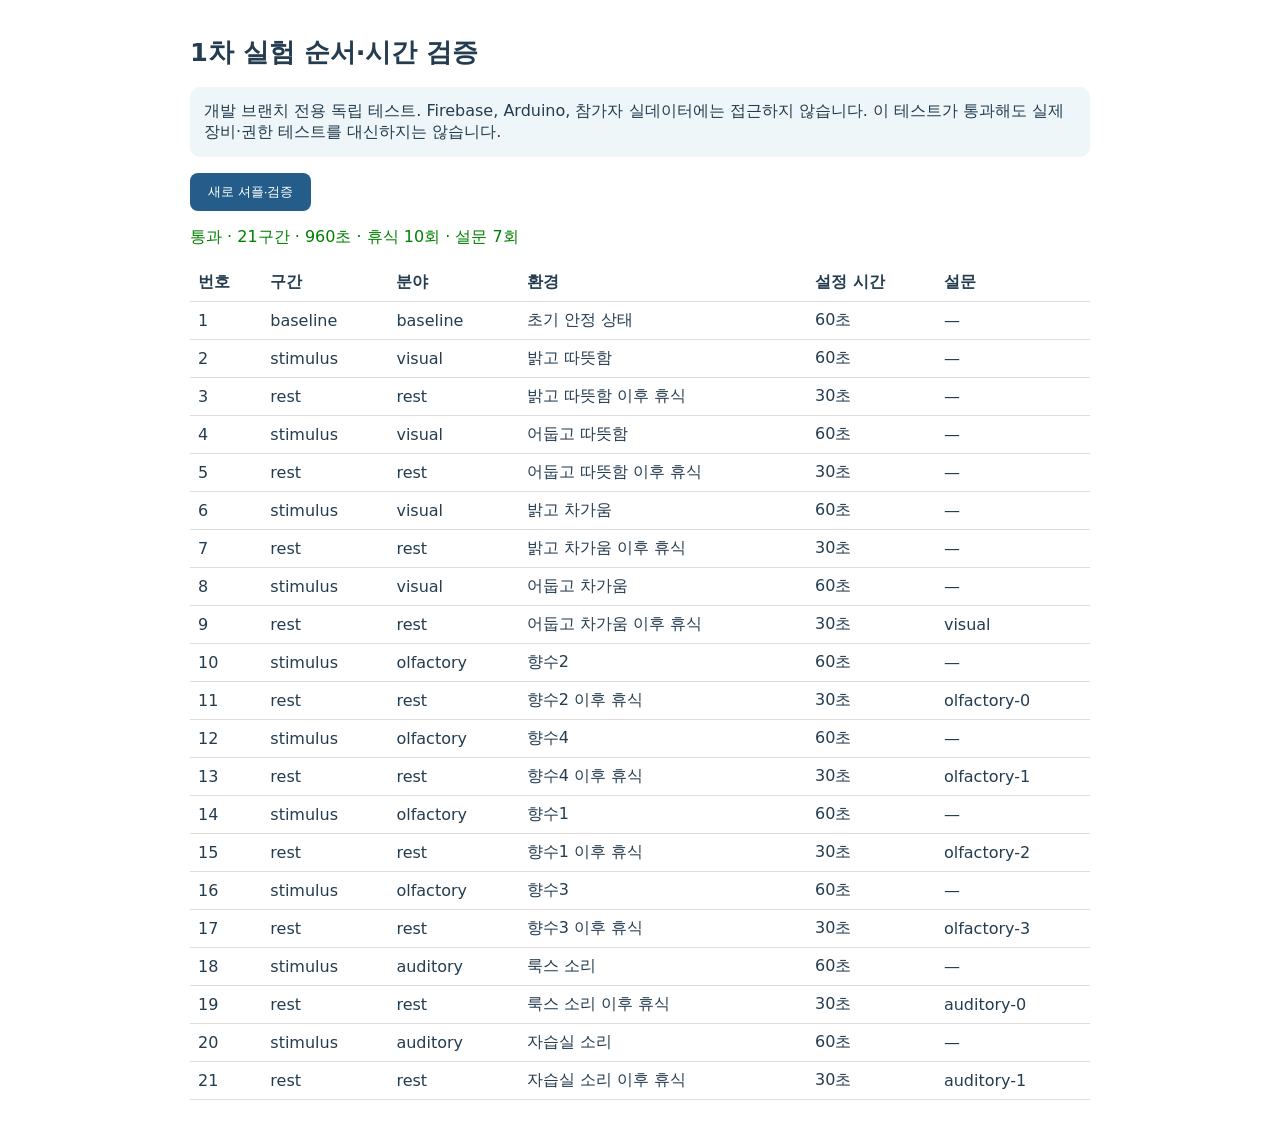
==== v2-protocol-smoketest.html @ 26f232e0 "Add offline protocol smoke test page without Firebase or participant data access" ====
<!doctype html><html lang="ko"><head><meta charset="utf-8"><meta name="viewport" content="width=device-width, initial-scale=1"><title>유리프 v2 프로토콜 검증 (서버 연결 없음)</title><style>body{font-family:system-ui,sans-serif;margin:35px auto;padding:0 18px;max-width:900px;color:#243c50}h1{font-size:1.6rem}.note{background:#eff6f9;padding:14px;border-radius:10px}table{border-collapse:collapse;width:100%}td,th{border-bottom:1px solid #ddd;padding:8px;text-align:left}button{padding:10px 18px;background:#245d89;color:#fff;border:0;border-radius:8px;cursor:pointer}.ok{color:green}.bad{color:#ad271a}</style><script src="./experiment-v2-protocol.js"></script></head><body><h1>1차 실험 순서·시간 검증</h1><p class="note">개발 브랜치 전용 독립 테스트. Firebase, Arduino, 참가자 실데이터에는 접근하지 않습니다. 이 테스트가 통과해도 실제 장비·권한 테스트를 대신하지는 않습니다.</p><button id="run">새로 셔플·검증</button><p id="result" aria-live="polite"></p><table><thead><tr><th>번호</th><th>구간</th><th>분야</th><th>환경</th><th>설정 시간</th><th>설문</th></tr></thead><tbody id="list"></tbody></table><script>const names={visual:['어둡고 차가움','밝고 차가움','어둡고 따뜻함','밝고 따뜻함'],olfactory:['향수1','향수2','향수3','향수4'],auditory:['룩스 소리','자습실 소리']};document.querySelector('#run').onclick=()=>{try{const input={};for(const [type,n] of yurifV2Protocol.CATEGORIES)input[type]=names[type].map((name,i)=>({id:type+i,name}));const order=yurifV2Protocol.shuffledOrder(input),steps=yurifV2Protocol.makeSegments(order),duration=steps.reduce((a,x)=>a+x.duration,0),rests=steps.filter(x=>x.kind==='rest').length,surveys=steps.filter(x=>x.surveyAfter).length;const ok=steps.length===21&&duration===960&&rests===10&&surveys===7&&steps.at(-1).id==='rest-9';document.querySelector('#result').className=ok?'ok':'bad';document.querySelector('#result').textContent=(ok?'통과':'실패')+' · '+steps.length+'구간 · '+duration+'초 · 휴식 '+rests+'회 · 설문 '+surveys+'회';document.querySelector('#list').innerHTML=steps.map((s,i)=>'<tr><td>'+(i+1)+'</td><td>'+s.kind+'</td><td>'+s.type+'</td><td>'+s.name+'</td><td>'+s.duration+'초</td><td>'+(s.surveyAfter||'—')+'</td></tr>').join('')}catch(e){document.querySelector('#result').textContent='오류: '+e.message}};document.querySelector('#run').click();</script></body></html>
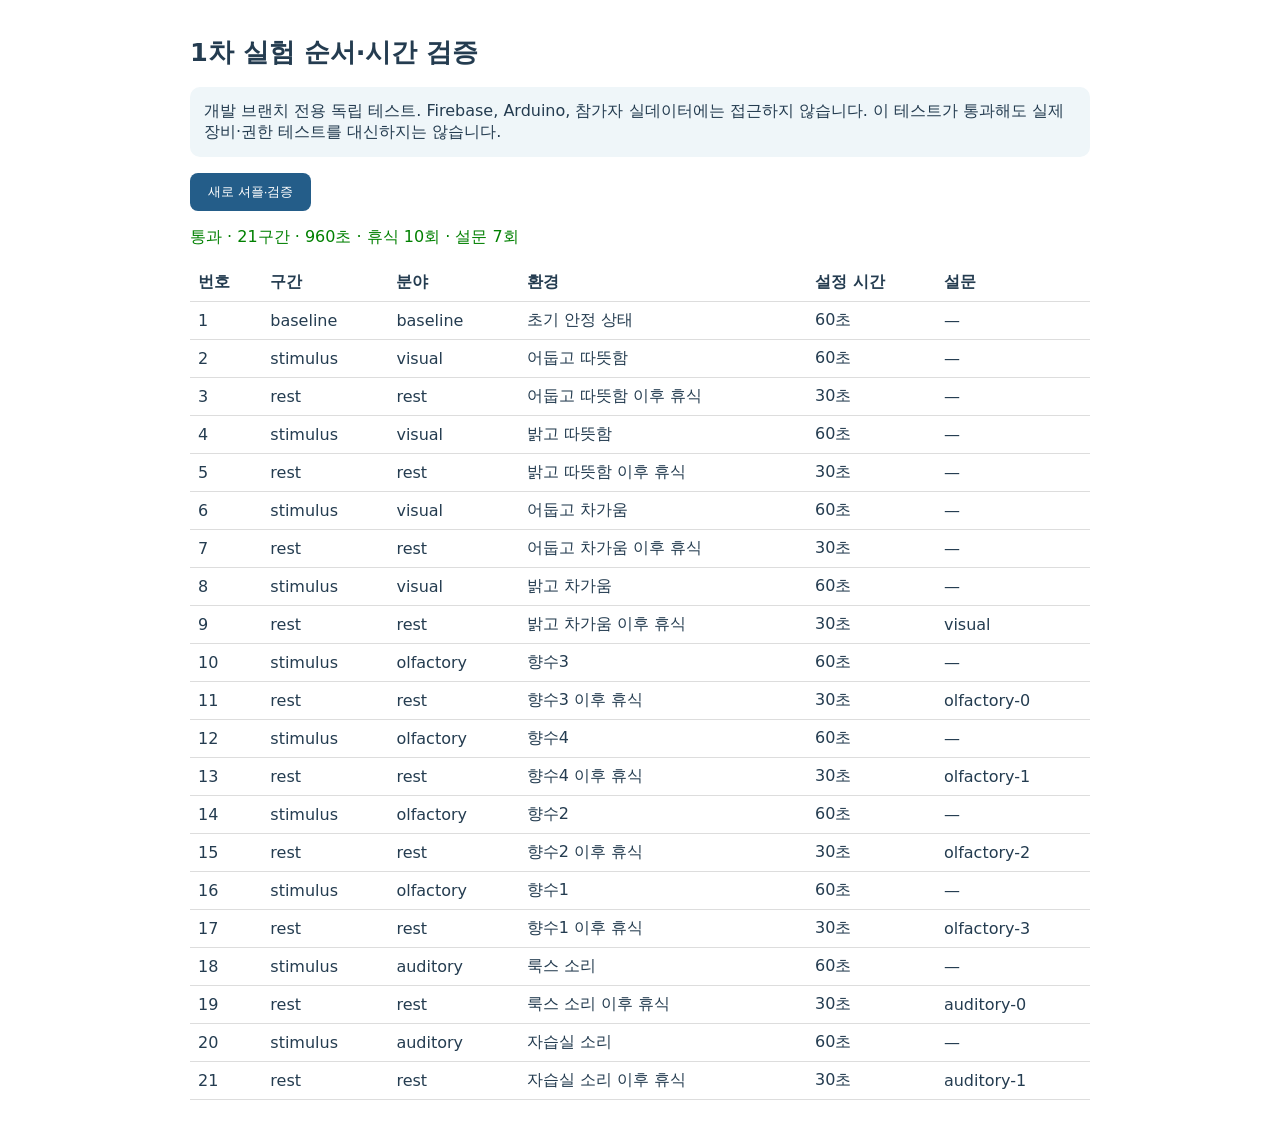
==== commit 6ac6e8a4: "Correct Eureka Research Program label and filenames in development branch" ====
--- a/v2-protocol-smoketest.html
+++ b/v2-protocol-smoketest.html
@@ -1 +1 @@
-<!doctype html><html lang="ko"><head><meta charset="utf-8"><meta name="viewport" content="width=device-width, initial-scale=1"><title>유리프 v2 프로토콜 검증 (서버 연결 없음)</title><style>body{font-family:system-ui,sans-serif;margin:35px auto;padding:0 18px;max-width:900px;color:#243c50}h1{font-size:1.6rem}.note{background:#eff6f9;padding:14px;border-radius:10px}table{border-collapse:collapse;width:100%}td,th{border-bottom:1px solid #ddd;padding:8px;text-align:left}button{padding:10px 18px;background:#245d89;color:#fff;border:0;border-radius:8px;cursor:pointer}.ok{color:green}.bad{color:#ad271a}</style><script src="./experiment-v2-protocol.js"></script></head><body><h1>1차 실험 순서·시간 검증</h1><p class="note">개발 브랜치 전용 독립 테스트. Firebase, Arduino, 참가자 실데이터에는 접근하지 않습니다. 이 테스트가 통과해도 실제 장비·권한 테스트를 대신하지는 않습니다.</p><button id="run">새로 셔플·검증</button><p id="result" aria-live="polite"></p><table><thead><tr><th>번호</th><th>구간</th><th>분야</th><th>환경</th><th>설정 시간</th><th>설문</th></tr></thead><tbody id="list"></tbody></table><script>const names={visual:['어둡고 차가움','밝고 차가움','어둡고 따뜻함','밝고 따뜻함'],olfactory:['향수1','향수2','향수3','향수4'],auditory:['룩스 소리','자습실 소리']};document.querySelector('#run').onclick=()=>{try{const input={};for(const [type,n] of yurifV2Protocol.CATEGORIES)input[type]=names[type].map((name,i)=>({id:type+i,name}));const order=yurifV2Protocol.shuffledOrder(input),steps=yurifV2Protocol.makeSegments(order),duration=steps.reduce((a,x)=>a+x.duration,0),rests=steps.filter(x=>x.kind==='rest').length,surveys=steps.filter(x=>x.surveyAfter).length;const ok=steps.length===21&&duration===960&&rests===10&&surveys===7&&steps.at(-1).id==='rest-9';document.querySelector('#result').className=ok?'ok':'bad';document.querySelector('#result').textContent=(ok?'통과':'실패')+' · '+steps.length+'구간 · '+duration+'초 · 휴식 '+rests+'회 · 설문 '+surveys+'회';document.querySelector('#list').innerHTML=steps.map((s,i)=>'<tr><td>'+(i+1)+'</td><td>'+s.kind+'</td><td>'+s.type+'</td><td>'+s.name+'</td><td>'+s.duration+'초</td><td>'+(s.surveyAfter||'—')+'</td></tr>').join('')}catch(e){document.querySelector('#result').textContent='오류: '+e.message}};document.querySelector('#run').click();</script></body></html>+<!doctype html><html lang="ko"><head><meta charset="utf-8"><meta name="viewport" content="width=device-width, initial-scale=1"><title>유레카 리서치 프로그램 v2 프로토콜 검증 (서버 연결 없음)</title><style>body{font-family:system-ui,sans-serif;margin:35px auto;padding:0 18px;max-width:900px;color:#243c50}h1{font-size:1.6rem}.note{background:#eff6f9;padding:14px;border-radius:10px}table{border-collapse:collapse;width:100%}td,th{border-bottom:1px solid #ddd;padding:8px;text-align:left}button{padding:10px 18px;background:#245d89;color:#fff;border:0;border-radius:8px;cursor:pointer}.ok{color:green}.bad{color:#ad271a}</style><script src="./experiment-v2-protocol.js"></script></head><body><h1>1차 실험 순서·시간 검증</h1><p class="note">개발 브랜치 전용 독립 테스트. Firebase, Arduino, 참가자 실데이터에는 접근하지 않습니다. 이 테스트가 통과해도 실제 장비·권한 테스트를 대신하지는 않습니다.</p><button id="run">새로 셔플·검증</button><p id="result" aria-live="polite"></p><table><thead><tr><th>번호</th><th>구간</th><th>분야</th><th>환경</th><th>설정 시간</th><th>설문</th></tr></thead><tbody id="list"></tbody></table><script>const names={visual:['어둡고 차가움','밝고 차가움','어둡고 따뜻함','밝고 따뜻함'],olfactory:['향수1','향수2','향수3','향수4'],auditory:['룩스 소리','자습실 소리']};document.querySelector('#run').onclick=()=>{try{const input={};for(const [type,n] of yurifV2Protocol.CATEGORIES)input[type]=names[type].map((name,i)=>({id:type+i,name}));const order=yurifV2Protocol.shuffledOrder(input),steps=yurifV2Protocol.makeSegments(order),duration=steps.reduce((a,x)=>a+x.duration,0),rests=steps.filter(x=>x.kind==='rest').length,surveys=steps.filter(x=>x.surveyAfter).length;const ok=steps.length===21&&duration===960&&rests===10&&surveys===7&&steps.at(-1).id==='rest-9';document.querySelector('#result').className=ok?'ok':'bad';document.querySelector('#result').textContent=(ok?'통과':'실패')+' · '+steps.length+'구간 · '+duration+'초 · 휴식 '+rests+'회 · 설문 '+surveys+'회';document.querySelector('#list').innerHTML=steps.map((s,i)=>'<tr><td>'+(i+1)+'</td><td>'+s.kind+'</td><td>'+s.type+'</td><td>'+s.name+'</td><td>'+s.duration+'초</td><td>'+(s.surveyAfter||'—')+'</td></tr>').join('')}catch(e){document.querySelector('#result').textContent='오류: '+e.message}};document.querySelector('#run').click();</script></body></html>
